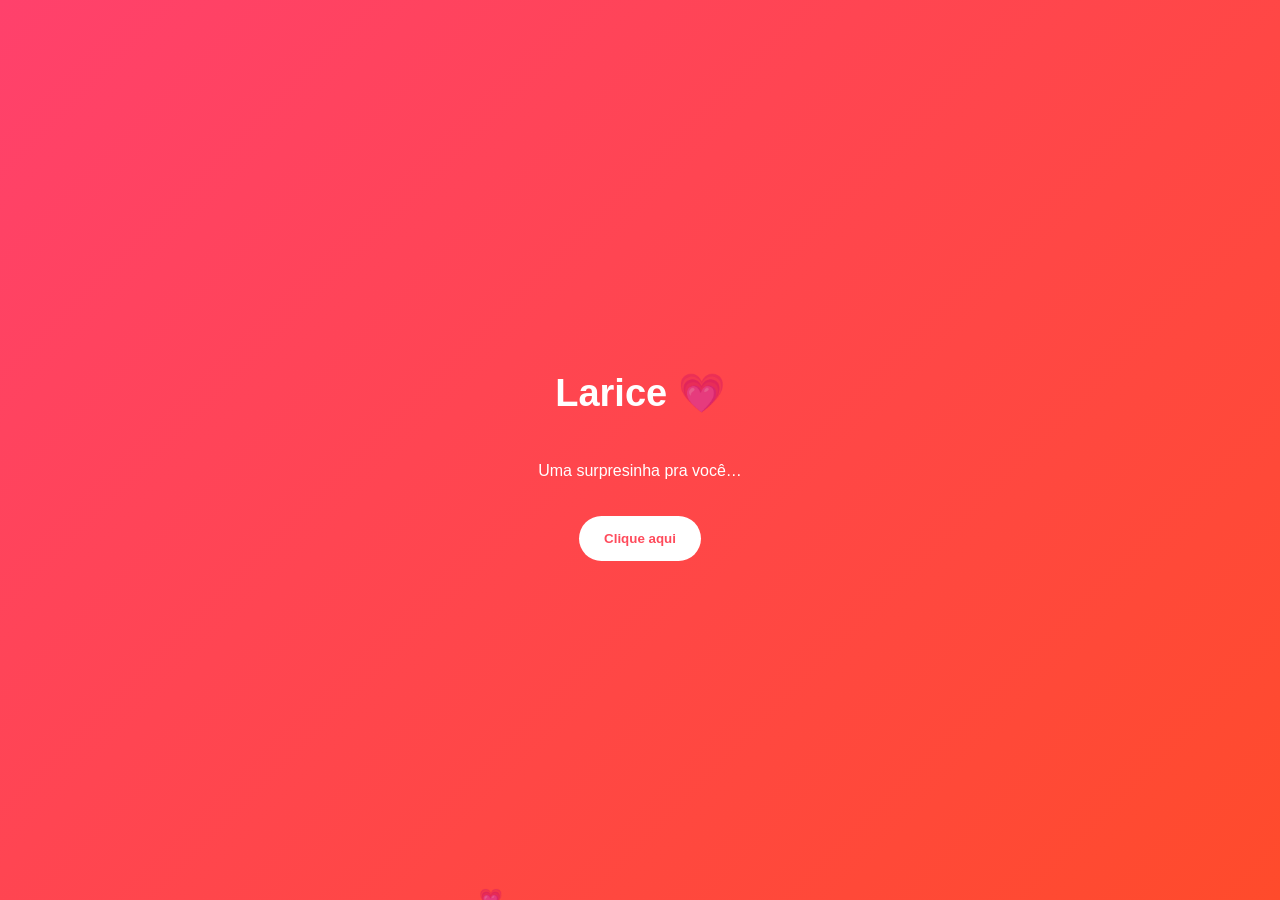
==== index.html @ 450fd6a2 "Rename indext.html to index.html" ====
<!DOCTYPE html>
<html lang="pt-BR">
<head>
<meta charset="UTF-8">
<meta name="viewport" content="width=device-width, initial-scale=1.0">
<title>Para Larice 💗</title>
<link rel="stylesheet" href="style.css">
</head>

<body>

<!-- TELA 1 -->
<section id="tela1">
    <h1 class="titulo">Larice 💗</h1>
    <p>Uma surpresinha pra você…</p>
    <button class="btn-main" onclick="entrar()">Clique aqui</button>
</section>

<!-- TELA 2 -->
<section id="tela2">

<div class="top-bar">
    <span class="badge">● versão premium</span>
    <span id="dataAtual"></span>
</div>

<div class="container">

    <h1 class="fade">Fiz isso com carinho pra você 💗</h1>

    <!-- FOTO + CONTADOR -->
    <div class="card destaque">
        <img src="foto.jpg">
        <h3 id="contador"></h3>

        <button class="btn musica" onclick="abrirMusica()">
            🎶 Ouvir nossa música
        </button>
    </div>

    <!-- MENSAGEM -->
    <div class="card">
        <h2>Uma mensagem pra você 💌</h2>
        <button class="btn" onclick="mostrarMensagem()">Abrir</button>
        <div id="mensagem"></div>
    </div>

</div>

</section>

<script src="script.js"></script>

</body>
</html>
---- style.css ----
body {
    margin: 0;
    font-family: 'Segoe UI', sans-serif;
    color: white;
    overflow-x: hidden; /* permite scroll vertical */
}

/* SCROLL SUAVE */
html {
    scroll-behavior: smooth;
}

/* TELA 1 */
#tela1 {
    height: 100vh;
    background: linear-gradient(135deg, #ff416c, #ff4b2b);
    display: flex;
    justify-content: center;
    align-items: center;
    flex-direction: column;
    text-align: center;
}

.titulo {
    font-size: 38px;
    animation: aparecer 1.5s ease;
}

@keyframes aparecer {
    from { opacity: 0; transform: translateY(-30px); }
    to { opacity: 1; transform: translateY(0); }
}

.btn-main {
    margin-top: 20px;
    padding: 15px 25px;
    border-radius: 30px;
    border: none;
    background: white;
    color: #ff4b5c;
    font-weight: bold;
    cursor: pointer;
}

/* TELA 2 */
#tela2 {
    display: none;
    min-height: 100vh;
    padding-bottom: 40px;
    background: linear-gradient(135deg, #0f0c29, #302b63, #24243e);
}

/* TOP BAR */
.top-bar {
    display: flex;
    justify-content: space-between;
    padding: 15px;
    font-size: 12px;
}

.badge {
    background: rgba(255,255,255,0.1);
    padding: 5px 10px;
    border-radius: 20px;
}

/* CONTAINER */
.container {
    max-width: 500px;
    margin: auto;
    padding: 10px 15px;
    text-align: center;
}

/* TITULO */
.fade {
    animation: fadeIn 1.5s ease;
    font-size: 20px;
}

@keyframes fadeIn {
    from { opacity: 0; }
    to { opacity: 1; }
}

/* CARD */
.card {
    background: rgba(255,255,255,0.08);
    backdrop-filter: blur(12px);
    padding: 18px;
    border-radius: 18px;
    margin-top: 15px;
}

/* FOTO */
.destaque img {
    width: 100%;
    max-width: 260px;
    border-radius: 15px;
}

/* CONTADOR */
#contador {
    margin-top: 10px;
    font-size: 18px;
}

/* BOTÕES */
.btn {
    margin-top: 10px;
    padding: 10px 15px;
    border-radius: 20px;
    border: none;
    background: linear-gradient(45deg, #ff416c, #ff4b2b);
    color: white;
    cursor: pointer;
}

.musica {
    background: linear-gradient(45deg, #6a11cb, #2575fc);
}

/* MENSAGEM */
#mensagem {
    margin-top: 10px;
    min-height: 60px;
    font-size: 14px;
}

/* CORAÇÕES */
.heart {
    position: fixed;
    bottom: -10px;
    animation: subir 6s linear;
    pointer-events: none;
}

@keyframes subir {
    0% { transform: translateY(0); opacity: 0; }
    50% { opacity: 1; }
    100% { transform: translateY(-100vh); opacity: 0; }
}
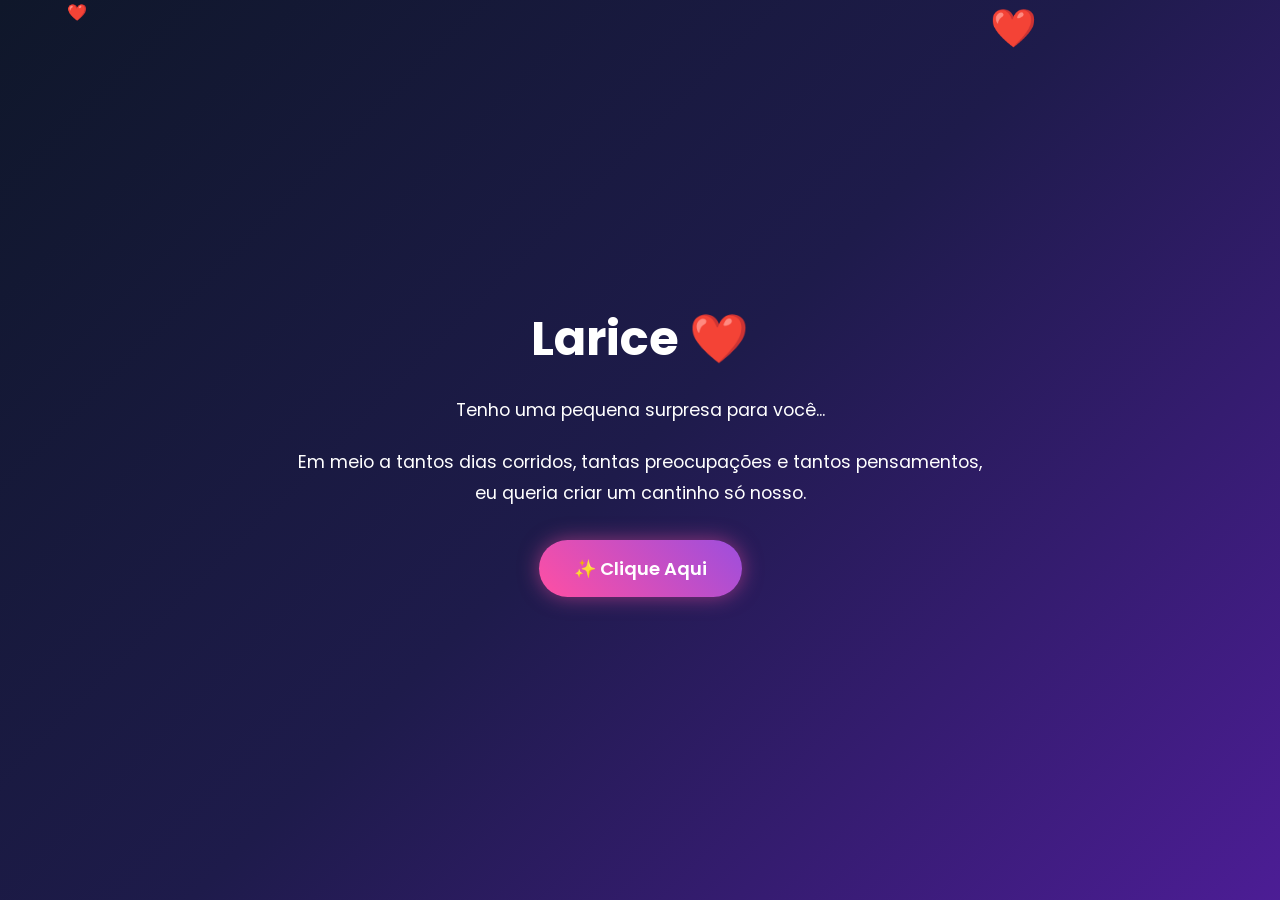
==== commit 7b4b265b: "Update index.html" ====
--- a/index.html
+++ b/index.html
@@ -3,53 +3,317 @@
 <head>
 <meta charset="UTF-8">
 <meta name="viewport" content="width=device-width, initial-scale=1.0">
-<title>Para Larice 💗</title>
-<link rel="stylesheet" href="style.css">
+<title>Uma Surpresa Para Você ❤️</title>
+
+<link href="https://fonts.googleapis.com/css2?family=Poppins:wght@300;400;600;700&display=swap" rel="stylesheet">
+
+<style>
+
+*{
+margin:0;
+padding:0;
+box-sizing:border-box;
+font-family:'Poppins',sans-serif;
+}
+
+body{
+background:linear-gradient(135deg,#0f172a,#1e1b4b,#4c1d95);
+color:white;
+overflow-x:hidden;
+}
+
+.screen{
+min-height:100vh;
+display:flex;
+flex-direction:column;
+justify-content:center;
+align-items:center;
+padding:30px;
+text-align:center;
+}
+
+h1{
+font-size:3rem;
+margin-bottom:20px;
+}
+
+p{
+max-width:700px;
+line-height:1.8;
+font-size:1.1rem;
+}
+
+.btn{
+margin-top:30px;
+padding:15px 35px;
+border:none;
+border-radius:50px;
+background:linear-gradient(45deg,#ff4fa3,#9d4edd);
+color:white;
+font-size:18px;
+font-weight:600;
+cursor:pointer;
+box-shadow:0 0 20px rgba(255,79,163,.5);
+}
+
+.btn:hover{
+transform:scale(1.05);
+}
+
+.hidden{
+display:none;
+}
+
+.card{
+background:rgba(255,255,255,0.08);
+backdrop-filter:blur(15px);
+padding:25px;
+border-radius:25px;
+margin-top:20px;
+max-width:900px;
+width:100%;
+}
+
+img{
+width:100%;
+max-width:420px;
+border-radius:20px;
+box-shadow:0 0 25px rgba(255,255,255,.2);
+margin-bottom:20px;
+}
+
+.timer{
+font-size:2rem;
+font-weight:bold;
+margin-top:15px;
+color:#ffd166;
+}
+
+.music{
+margin-top:25px;
+}
+
+.music a{
+text-decoration:none;
+color:white;
+background:#1DB954;
+padding:12px 25px;
+border-radius:30px;
+display:inline-block;
+font-weight:bold;
+}
+
+.hearts{
+position:fixed;
+top:0;
+left:0;
+width:100%;
+height:100%;
+pointer-events:none;
+overflow:hidden;
+}
+
+.heart{
+position:absolute;
+color:#ff5ea8;
+animation:float 8s linear infinite;
+}
+
+@keyframes float{
+0%{
+transform:translateY(100vh);
+opacity:0;
+}
+20%{
+opacity:1;
+}
+100%{
+transform:translateY(-100px);
+opacity:0;
+}
+}
+
+.final{
+font-size:2rem;
+font-weight:bold;
+color:#ffb3d9;
+margin-top:30px;
+}
+
+</style>
 </head>
 
 <body>
 
-<!-- TELA 1 -->
-<section id="tela1">
-    <h1 class="titulo">Larice 💗</h1>
-    <p>Uma surpresinha pra você…</p>
-    <button class="btn-main" onclick="entrar()">Clique aqui</button>
+<div class="hearts"></div>
+
+<section class="screen" id="inicio">
+
+<h1>Larice ❤️</h1>
+
+<p>
+Tenho uma pequena surpresa para você...
+</p>
+
+<p style="margin-top:20px">
+Em meio a tantos dias corridos,
+tantas preocupações e tantos pensamentos,
+eu queria criar um cantinho só nosso.
+</p>
+
+<button class="btn" onclick="abrirSurpresa()">
+✨ Clique Aqui
+</button>
+
 </section>
 
-<!-- TELA 2 -->
-<section id="tela2">
-
-<div class="top-bar">
-    <span class="badge">● versão premium</span>
-    <span id="dataAtual"></span>
+<section class="screen hidden" id="surpresa">
+
+<div class="card">
+
+<img src="foto.jpg" alt="Nós dois">
+
+<h1>Você é muito especial para mim ❤️</h1>
+
+<p>
+Meu amor,
+<br><br>
+Nos últimos dias eu sei que seu coração tem carregado muitas preocupações.
+<br><br>
+Sei que nem sempre é fácil sorrir quando a cabeça está cheia e o coração está apertado.
+<br><br>
+Mas quero que você saiba de uma coisa:
+<br><br>
+Você não precisa passar por nada sozinha.
+<br><br>
+Eu admiro sua força.
+Admiro seu coração.
+Admiro a mulher incrível que você é.
+<br><br>
+E mesmo nos dias difíceis...
+meu lugar continua sendo ao seu lado.
+❤️
+</p>
+
+<div class="timer" id="contador"></div>
+
+<div class="music">
+<a href="https://open.spotify.com/track/7ncpeYDcVRsp7UA1US3mNu?si=FBucij3TT2mphHi4wzkLMw" target="_blank">
+🎵 Ouvir Nossa Música
+</a>
 </div>
 
-<div class="container">
-
-    <h1 class="fade">Fiz isso com carinho pra você 💗</h1>
-
-    <!-- FOTO + CONTADOR -->
-    <div class="card destaque">
-        <img src="foto.jpg">
-        <h3 id="contador"></h3>
-
-        <button class="btn musica" onclick="abrirMusica()">
-            🎶 Ouvir nossa música
-        </button>
-    </div>
-
-    <!-- MENSAGEM -->
-    <div class="card">
-        <h2>Uma mensagem pra você 💌</h2>
-        <button class="btn" onclick="mostrarMensagem()">Abrir</button>
-        <div id="mensagem"></div>
-    </div>
-
 </div>
 
+<div class="card">
+
+<h1>🌹 Meu Convite</h1>
+
+<p>
+
+Hoje é Dia dos Namorados.
+
+<br><br>
+
+E eu queria te convidar para algo simples.
+
+Mas especial.
+
+<br><br>
+
+Quero te levar para um lugar especial.
+
+<br><br>
+
+O restaurante OnlyDeck.
+
+<br><br>
+
+Um lugar para conversarmos sem pressa.
+
+Para sorrirmos.
+
+Para criarmos mais uma lembrança bonita juntos.
+
+<br><br>
+
+Então...
+
+</p>
+
+<div class="final">
+
+❤️ Aceita jantar comigo hoje? ❤️
+
+</div>
+
+<button class="btn" onclick="aceitou()">
+SIM ❤️
+</button>
+
+</div>
+
 </section>
 
-<script src="script.js"></script>
+<script>
+
+function abrirSurpresa(){
+document.getElementById("inicio").classList.add("hidden");
+document.getElementById("surpresa").classList.remove("hidden");
+}
+
+function aceitou(){
+alert("❤️ Eu sabia que você iria aceitar! ❤️");
+}
+
+const inicio = new Date("2025-12-21T00:00:00");
+
+function atualizarContador(){
+
+const agora = new Date();
+
+const diff = agora - inicio;
+
+const dias = Math.floor(diff / (1000*60*60*24));
+
+const horas = Math.floor((diff/(1000*60*60))%24);
+
+const minutos = Math.floor((diff/(1000*60))%60);
+
+const segundos = Math.floor((diff/1000)%60);
+
+document.getElementById("contador").innerHTML =
+`❤️ ${dias} dias ${horas}h ${minutos}m ${segundos}s juntos ❤️`;
+
+}
+
+setInterval(atualizarContador,1000);
+
+function criarCoracao(){
+
+const heart=document.createElement("div");
+
+heart.classList.add("heart");
+
+heart.innerHTML="❤️";
+
+heart.style.left=Math.random()*100+"vw";
+
+heart.style.fontSize=(Math.random()*25+15)+"px";
+
+heart.style.animationDuration=(Math.random()*5+5)+"s";
+
+document.querySelector(".hearts").appendChild(heart);
+
+setTimeout(()=>{
+heart.remove();
+},8000);
+
+}
+
+setInterval(criarCoracao,500);
+
+</script>
 
 </body>
 </html>
